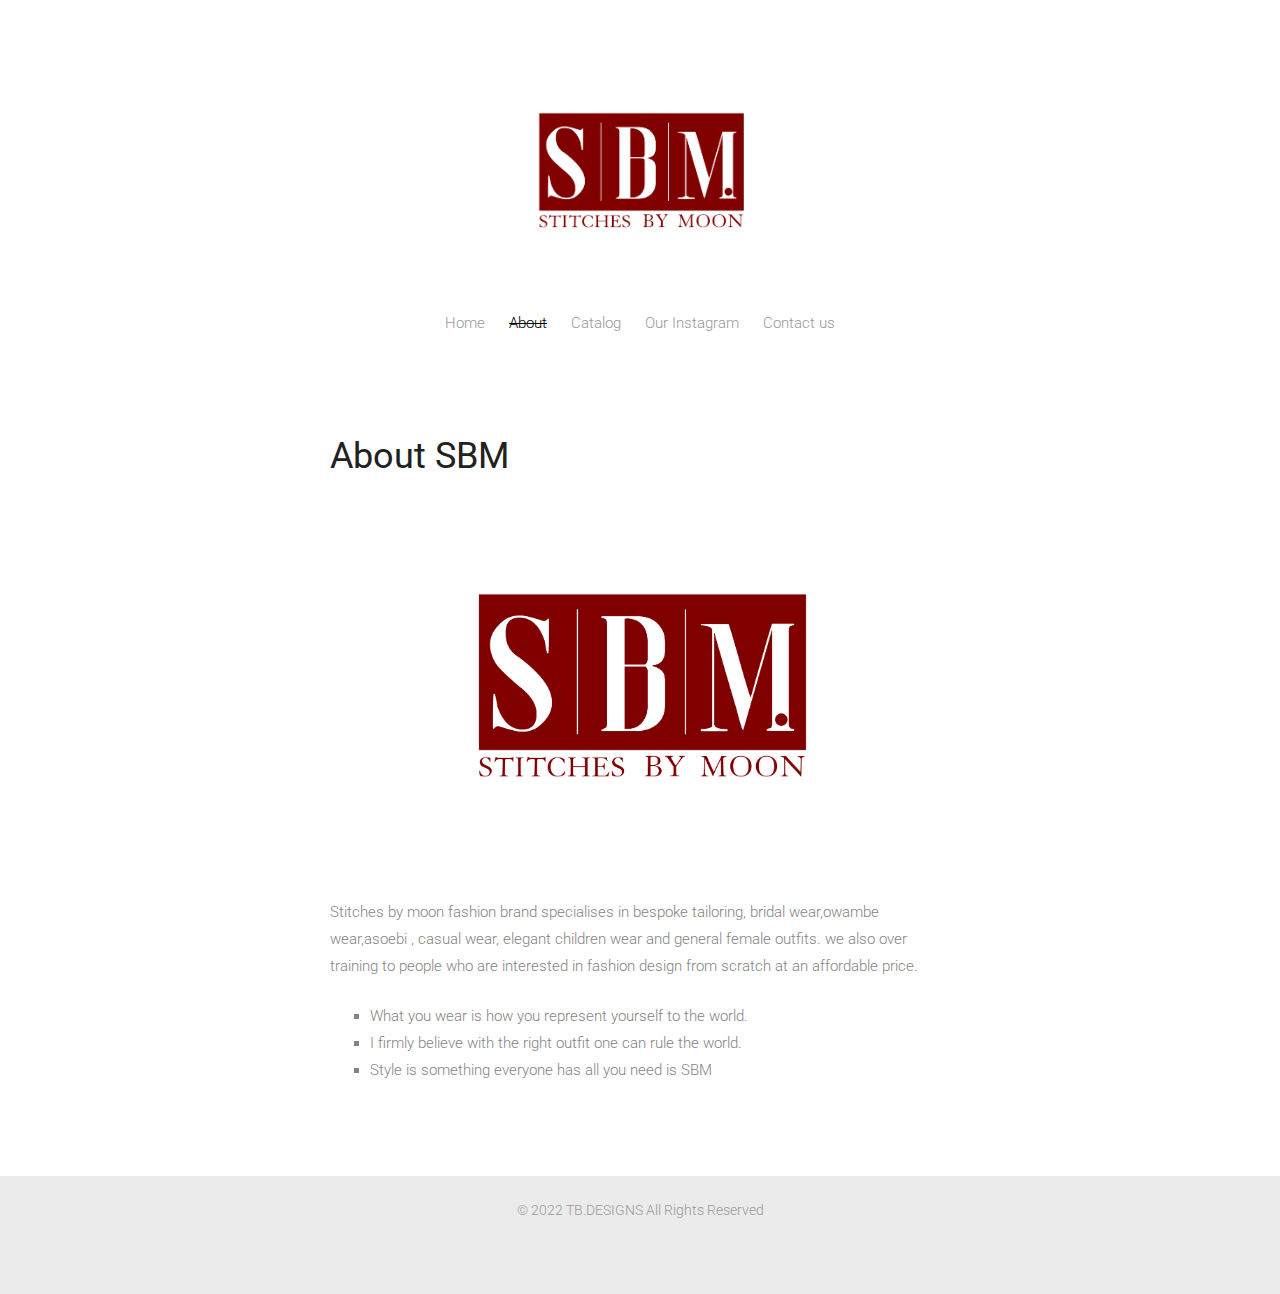
==== about.html @ 2975e03a "Add files via upload" ====
<!DOCTYPE html>
<!--[if lt IE 7]>      <html class="no-js lt-ie9 lt-ie8 lt-ie7"> <![endif]-->
<!--[if IE 7]>         <html class="no-js lt-ie9 lt-ie8"> <![endif]-->
<!--[if IE 8]>         <html class="no-js lt-ie9"> <![endif]-->
<!--[if gt IE 8]><!--> <html class="no-js"> <!--<![endif]-->
	<head>
	<meta charset="utf-8">
	<meta http-equiv="X-UA-Compatible" content="IE=edge">
	<title>ABOUT</title>
	<meta name="viewport" content="width=device-width, initial-scale=1">
	<meta name="description" content="Free HTML5 Template by FREEHTML5.CO" />
	<meta name="keywords" content="free html5, free template, free bootstrap, html5, css3, mobile first, responsive" />
	<meta name="author" content="FREEHTML5.CO" />

  <!-- 
	//////////////////////////////////////////////////////

	FREE HTML5 TEMPLATE 
	DESIGNED & DEVELOPED by FREEHTML5.CO
		
	Website: 		http://freehtml5.co/
	Email: 			info@freehtml5.co
	Twitter: 		http://twitter.com/fh5co
	Facebook: 		https://www.facebook.com/fh5co

	//////////////////////////////////////////////////////
	 -->

  	<!-- Facebook and Twitter integration -->
	<meta property="og:title" content=""/>
	<meta property="og:image" content=""/>
	<meta property="og:url" content=""/>
	<meta property="og:site_name" content=""/>
	<meta property="og:description" content=""/>
	<meta name="twitter:title" content="" />
	<meta name="twitter:image" content="" />
	<meta name="twitter:url" content="" />
	<meta name="twitter:card" content="" />

	<!-- Place favicon.ico and apple-touch-icon.png in the root directory -->
	<link rel="shortcut icon" href="favicon.ico">

	<link href='https://fonts.googleapis.com/css?family=Roboto:400,100,300,700,900' rel='stylesheet' type='text/css'>
	<link href="https://fonts.googleapis.com/css?family=Roboto+Slab:300,400,700" rel="stylesheet">
	
		<!-- Animate.css -->
		<link rel="stylesheet" href="/css/animate.css">
		<!-- Icomoon Icon Fonts-->
		<link rel="stylesheet" href="csss/icomoon.css">
		<!-- Bootstrap  -->
		<link rel="stylesheet" href="csss/bootstrap.css">
		<!-- Superfish -->
		<link rel="stylesheet" href="/css/">
		<!-- Flexslider  -->
		<link rel="stylesheet" href="/css/flexslider.css">
	
		<link rel="stylesheet" href="csss/style.css">
	


	<!-- Modernizr JS -->
	<script src="js/modernizr-2.6.2.min.js"></script>
	<!-- FOR IE9 below -->
	<!--[if lt IE 9]>
	<script src="js/respond.min.js"></script>
	<![endif]-->

	</head>
	<body>

		<header id="fh5co-header" role="banner">
			<div class="container text-center">
				<div id="fh5co-logo">
					<a href="index.html"><img src="/sb lg.jpg" width="250px"></a>
				</div>
				<nav>
					<ul>
						<li><a href="/index.html">Home</a></li>
						<li class="active"><a href="about.html">About</a></li>
						<li><a href="work.html">Catalog</a></li>
					
						<li><a href="https://instagram.com/stitches_bymoon?igshid=YmMyMTA2M2Y=">Our Instagram</a></li>
						<li><a href="https://wa.me/+2348175064028">Contact us</a></li>
					</ul>
				</nav>
			</div>
		</header>
		<!-- END #fh5co-header -->

		<div class="page-content">
			<h1 class="mb0">About SBM</h1>
		
		
			<p class="text-center"><img src="/sb lg.jpg" width="400px"></p>
             <p>Stitches by moon fashion brand specialises in bespoke tailoring, bridal wear,owambe wear,asoebi
				 , casual wear, elegant children wear and general female outfits.
				 we also over training to people who are interested in fashion design from scratch at an affordable price.
				</p>
			<ul class="square">
				<li>What you wear is how you represent yourself to the world.</li>
				<li>I firmly believe with the right outfit one can rule the world.</li>
				<li>Style is something everyone has all you need is SBM</li>
			</ul>
		</div>

		
		<!-- END .container-fluid -->
		<footer id="fh5co-footer" role="contentinfo">
			<div class="container-fluid">
				<div class="footer-content">
					<div class="copyright"><small>&copy; 2022 TB.DESIGNS All Rights Reserved</small></div>
					<div class="social">
						<a href="https://instagram.com/stitches_bymoon?igshid=YmMyMTA2M2Y="><i class="icon-instagram2"></i></a>
						<a href="https://wa.me/+2348175064028"><i class="icon-whatsapp"></i></a>
					</div>
				</div>
			</div>
		</footer>
		<!-- END #fh5co-footer -->
		
	<!-- jQuery -->
	<script src="/jss/jquery.min.js"></script>
	<!-- Bootstrap -->
	<script src="/jss/bootstrap.min.js"></script>
	<!-- masonry -->
	<script src="js/jquery.masonry.min.js"></script>
	<!-- MAIN JS -->
	<script src="js/main.js"></script>

	</body>
</html>
---- csss/icomoon.css ----
@font-face {
    font-family: 'icomoon';
    src:    url('fonts/icomoon.eot?1oniuf');
    src:    url('fonts/icomoon.eot?1oniuf#iefix') format('embedded-opentype'),
        url('fonts/icomoon.ttf?1oniuf') format('truetype'),
        url('fonts/icomoon.woff?1oniuf') format('woff'),
        url('fonts/icomoon.svg?1oniuf#icomoon') format('svg');
    font-weight: normal;
    font-style: normal;
}

[class^="icon-"], [class*=" icon-"] {
    /* use !important to prevent issues with browser extensions that change fonts */
    font-family: 'icomoon' !important;
    speak: none;
    font-style: normal;
    font-weight: normal;
    font-variant: normal;
    text-transform: none;
    line-height: 1;

    /* Better Font Rendering =========== */
    -webkit-font-smoothing: antialiased;
    -moz-osx-font-smoothing: grayscale;
}

.icon-mobile:before {
    content: "\e000";
}
.icon-laptop:before {
    content: "\e001";
}
.icon-desktop:before {
    content: "\e002";
}
.icon-tablet:before {
    content: "\e003";
}
.icon-phone:before {
    content: "\e004";
}
.icon-document:before {
    content: "\e005";
}
.icon-documents:before {
    content: "\e006";
}
.icon-search:before {
    content: "\e007";
}
.icon-clipboard:before {
    content: "\e008";
}
.icon-newspaper:before {
    content: "\e009";
}
.icon-notebook:before {
    content: "\e00a";
}
.icon-book-open:before {
    content: "\e00b";
}
.icon-browser:before {
    content: "\e00c";
}
.icon-calendar:before {
    content: "\e00d";
}
.icon-presentation:before {
    content: "\e00e";
}
.icon-picture:before {
    content: "\e00f";
}
.icon-pictures:before {
    content: "\e010";
}
.icon-video:before {
    content: "\e011";
}
.icon-camera:before {
    content: "\e012";
}
.icon-printer:before {
    content: "\e013";
}
.icon-toolbox:before {
    content: "\e014";
}
.icon-briefcase:before {
    content: "\e015";
}
.icon-wallet:before {
    content: "\e016";
}
.icon-gift:before {
    content: "\e017";
}
.icon-bargraph:before {
    content: "\e018";
}
.icon-grid:before {
    content: "\e019";
}
.icon-expand:before {
    content: "\e01a";
}
.icon-focus:before {
    content: "\e01b";
}
.icon-edit:before {
    content: "\e01c";
}
.icon-adjustments:before {
    content: "\e01d";
}
.icon-ribbon:before {
    content: "\e01e";
}
.icon-hourglass:before {
    content: "\e01f";
}
.icon-lock:before {
    content: "\e020";
}
.icon-megaphone:before {
    content: "\e021";
}
.icon-shield:before {
    content: "\e022";
}
.icon-trophy:before {
    content: "\e023";
}
.icon-flag:before {
    content: "\e024";
}
.icon-map:before {
    content: "\e025";
}
.icon-puzzle:before {
    content: "\e026";
}
.icon-basket:before {
    content: "\e027";
}
.icon-envelope:before {
    content: "\e028";
}
.icon-streetsign:before {
    content: "\e029";
}
.icon-telescope:before {
    content: "\e02a";
}
.icon-gears:before {
    content: "\e02b";
}
.icon-key:before {
    content: "\e02c";
}
.icon-paperclip:before {
    content: "\e02d";
}
.icon-attachment:before {
    content: "\e02e";
}
.icon-pricetags:before {
    content: "\e02f";
}
.icon-lightbulb:before {
    content: "\e030";
}
.icon-layers:before {
    content: "\e031";
}
.icon-pencil:before {
    content: "\e032";
}
.icon-tools:before {
    content: "\e033";
}
.icon-tools-2:before {
    content: "\e034";
}
.icon-scissors:before {
    content: "\e035";
}
.icon-paintbrush:before {
    content: "\e036";
}
.icon-magnifying-glass:before {
    content: "\e037";
}
.icon-circle-compass:before {
    content: "\e038";
}
.icon-linegraph:before {
    content: "\e039";
}
.icon-mic:before {
    content: "\e03a";
}
.icon-strategy:before {
    content: "\e03b";
}
.icon-beaker:before {
    content: "\e03c";
}
.icon-caution:before {
    content: "\e03d";
}
.icon-recycle:before {
    content: "\e03e";
}
.icon-anchor:before {
    content: "\e03f";
}
.icon-profile-male:before {
    content: "\e040";
}
.icon-profile-female:before {
    content: "\e041";
}
.icon-bike:before {
    content: "\e042";
}
.icon-wine:before {
    content: "\e043";
}
.icon-hotairballoon:before {
    content: "\e044";
}
.icon-globe:before {
    content: "\e045";
}
.icon-genius:before {
    content: "\e046";
}
.icon-map-pin:before {
    content: "\e047";
}
.icon-dial:before {
    content: "\e048";
}
.icon-chat:before {
    content: "\e049";
}
.icon-heart:before {
    content: "\e04a";
}
.icon-cloud:before {
    content: "\e04b";
}
.icon-upload:before {
    content: "\e04c";
}
.icon-download:before {
    content: "\e04d";
}
.icon-target:before {
    content: "\e04e";
}
.icon-hazardous:before {
    content: "\e04f";
}
.icon-piechart:before {
    content: "\e050";
}
.icon-speedometer:before {
    content: "\e051";
}
.icon-global:before {
    content: "\e052";
}
.icon-compass:before {
    content: "\e053";
}
.icon-lifesaver:before {
    content: "\e054";
}
.icon-clock:before {
    content: "\e055";
}
.icon-aperture:before {
    content: "\e056";
}
.icon-quote:before {
    content: "\e057";
}
.icon-scope:before {
    content: "\e058";
}
.icon-alarmclock:before {
    content: "\e059";
}
.icon-refresh:before {
    content: "\e05a";
}
.icon-happy:before {
    content: "\e05b";
}
.icon-sad:before {
    content: "\e05c";
}
.icon-facebook:before {
    content: "\e05d";
}
.icon-twitter:before {
    content: "\e05e";
}
.icon-googleplus:before {
    content: "\e05f";
}
.icon-rss:before {
    content: "\e060";
}
.icon-tumblr:before {
    content: "\e061";
}
.icon-linkedin:before {
    content: "\e062";
}
.icon-dribbble:before {
    content: "\e063";
}
.icon-box2:before {
    content: "\ea82";
}
.icon-write:before {
    content: "\ea83";
}
.icon-clock2:before {
    content: "\ea84";
}
.icon-reply2:before {
    content: "\ea85";
}
.icon-reply-all2:before {
    content: "\ea86";
}
.icon-forward2:before {
    content: "\ea87";
}
.icon-flag2:before {
    content: "\ea88";
}
.icon-search2:before {
    content: "\ea89";
}
.icon-trash2:before {
    content: "\ea8a";
}
.icon-envelope2:before {
    content: "\ea8b";
}
.icon-bubble:before {
    content: "\ea8c";
}
.icon-bubbles:before {
    content: "\ea8d";
}
.icon-user2:before {
    content: "\ea8e";
}
.icon-users2:before {
    content: "\ea8f";
}
.icon-cloud2:before {
    content: "\ea90";
}
.icon-download2:before {
    content: "\ea91";
}
.icon-upload2:before {
    content: "\ea92";
}
.icon-rain:before {
    content: "\ea93";
}
.icon-sun:before {
    content: "\ea94";
}
.icon-moon2:before {
    content: "\ea95";
}
.icon-bell2:before {
    content: "\ea96";
}
.icon-folder2:before {
    content: "\ea97";
}
.icon-pin2:before {
    content: "\ea98";
}
.icon-sound2:before {
    content: "\ea99";
}
.icon-microphone:before {
    content: "\ea9a";
}
.icon-camera2:before {
    content: "\ea9b";
}
.icon-image2:before {
    content: "\ea9c";
}
.icon-cog2:before {
    content: "\ea9d";
}
.icon-calendar2:before {
    content: "\ea9e";
}
.icon-book2:before {
    content: "\ea9f";
}
.icon-map-marker:before {
    content: "\eaa0";
}
.icon-store:before {
    content: "\eaa1";
}
.icon-support:before {
    content: "\eaa2";
}
.icon-tag2:before {
    content: "\eaa3";
}
.icon-heart2:before {
    content: "\eaa4";
}
.icon-video-camera:before {
    content: "\eaa5";
}
.icon-trophy2:before {
    content: "\eaa6";
}
.icon-cart:before {
    content: "\eaa7";
}
.icon-eye2:before {
    content: "\eaa8";
}
.icon-cancel:before {
    content: "\eaa9";
}
.icon-chart:before {
    content: "\eaaa";
}
.icon-target2:before {
    content: "\eaab";
}
.icon-printer2:before {
    content: "\eaac";
}
.icon-location2:before {
    content: "\eaad";
}
.icon-bookmark2:before {
    content: "\eaae";
}
.icon-monitor:before {
    content: "\eaaf";
}
.icon-cross2:before {
    content: "\eab0";
}
.icon-plus2:before {
    content: "\eab1";
}
.icon-left:before {
    content: "\eab2";
}
.icon-up:before {
    content: "\eab3";
}
.icon-browser2:before {
    content: "\eab4";
}
.icon-windows:before {
    content: "\eab5";
}
.icon-switch2:before {
    content: "\eab6";
}
.icon-dashboard:before {
    content: "\eab7";
}
.icon-play:before {
    content: "\eab8";
}
.icon-fast-forward:before {
    content: "\eab9";
}
.icon-next:before {
    content: "\eaba";
}
.icon-refresh2:before {
    content: "\eabb";
}
.icon-film:before {
    content: "\eabc";
}
.icon-home2:before {
    content: "\eabd";
}
.icon-add-to-list:before {
    content: "\e901";
}
.icon-classic-computer:before {
    content: "\e902";
}
.icon-controller-fast-backward:before {
    content: "\e903";
}
.icon-creative-commons-attribution:before {
    content: "\e904";
}
.icon-creative-commons-noderivs:before {
    content: "\e905";
}
.icon-creative-commons-noncommercial-eu:before {
    content: "\e906";
}
.icon-creative-commons-noncommercial-us:before {
    content: "\e907";
}
.icon-creative-commons-public-domain:before {
    content: "\e908";
}
.icon-creative-commons-remix:before {
    content: "\e909";
}
.icon-creative-commons-share:before {
    content: "\e90a";
}
.icon-creative-commons-sharealike:before {
    content: "\e90b";
}
.icon-creative-commons:before {
    content: "\e90c";
}
.icon-document-landscape:before {
    content: "\e90d";
}
.icon-remove-user:before {
    content: "\e90e";
}
.icon-warning:before {
    content: "\e90f";
}
.icon-arrow-bold-down:before {
    content: "\e910";
}
.icon-arrow-bold-left:before {
    content: "\e911";
}
.icon-arrow-bold-right:before {
    content: "\e912";
}
.icon-arrow-bold-up:before {
    content: "\e913";
}
.icon-arrow-down:before {
    content: "\e914";
}
.icon-arrow-left:before {
    content: "\e915";
}
.icon-arrow-long-down:before {
    content: "\e916";
}
.icon-arrow-long-left:before {
    content: "\e917";
}
.icon-arrow-long-right:before {
    content: "\e918";
}
.icon-arrow-long-up:before {
    content: "\e919";
}
.icon-arrow-right:before {
    content: "\e91a";
}
.icon-arrow-up:before {
    content: "\e91b";
}
.icon-arrow-with-circle-down:before {
    content: "\e91c";
}
.icon-arrow-with-circle-left:before {
    content: "\e91d";
}
.icon-arrow-with-circle-right:before {
    content: "\e91e";
}
.icon-arrow-with-circle-up:before {
    content: "\e91f";
}
.icon-bookmark:before {
    content: "\e920";
}
.icon-bookmarks:before {
    content: "\e921";
}
.icon-chevron-down:before {
    content: "\e922";
}
.icon-chevron-left:before {
    content: "\e923";
}
.icon-chevron-right:before {
    content: "\e924";
}
.icon-chevron-small-down:before {
    content: "\e925";
}
.icon-chevron-small-left:before {
    content: "\e926";
}
.icon-chevron-small-right:before {
    content: "\e927";
}
.icon-chevron-small-up:before {
    content: "\e928";
}
.icon-chevron-thin-down:before {
    content: "\e929";
}
.icon-chevron-thin-left:before {
    content: "\e92a";
}
.icon-chevron-thin-right:before {
    content: "\e92b";
}
.icon-chevron-thin-up:before {
    content: "\e92c";
}
.icon-chevron-up:before {
    content: "\e92d";
}
.icon-chevron-with-circle-down:before {
    content: "\e92e";
}
.icon-chevron-with-circle-left:before {
    content: "\e92f";
}
.icon-chevron-with-circle-right:before {
    content: "\e930";
}
.icon-chevron-with-circle-up:before {
    content: "\e931";
}
.icon-cloud3:before {
    content: "\e932";
}
.icon-controller-fast-forward:before {
    content: "\e933";
}
.icon-controller-jump-to-start:before {
    content: "\e934";
}
.icon-controller-next:before {
    content: "\e935";
}
.icon-controller-paus:before {
    content: "\e936";
}
.icon-controller-play:before {
    content: "\e937";
}
.icon-controller-record:before {
    content: "\e938";
}
.icon-controller-stop:before {
    content: "\e939";
}
.icon-controller-volume:before {
    content: "\e93a";
}
.icon-dot-single:before {
    content: "\e93b";
}
.icon-dots-three-horizontal:before {
    content: "\e93c";
}
.icon-dots-three-vertical:before {
    content: "\e93d";
}
.icon-dots-two-horizontal:before {
    content: "\e93e";
}
.icon-dots-two-vertical:before {
    content: "\e93f";
}
.icon-download3:before {
    content: "\e940";
}
.icon-emoji-flirt:before {
    content: "\e941";
}
.icon-flow-branch:before {
    content: "\e942";
}
.icon-flow-cascade:before {
    content: "\e943";
}
.icon-flow-line:before {
    content: "\e944";
}
.icon-flow-parallel:before {
    content: "\e945";
}
.icon-flow-tree:before {
    content: "\e946";
}
.icon-install:before {
    content: "\e947";
}
.icon-layers2:before {
    content: "\e948";
}
.icon-open-book:before {
    content: "\e949";
}
.icon-resize-100:before {
    content: "\e94a";
}
.icon-resize-full-screen:before {
    content: "\e94b";
}
.icon-save:before {
    content: "\e94c";
}
.icon-select-arrows:before {
    content: "\e94d";
}
.icon-sound-mute:before {
    content: "\e94e";
}
.icon-sound:before {
    content: "\e94f";
}
.icon-trash:before {
    content: "\e950";
}
.icon-triangle-down:before {
    content: "\e951";
}
.icon-triangle-left:before {
    content: "\e952";
}
.icon-triangle-right:before {
    content: "\e953";
}
.icon-triangle-up:before {
    content: "\e954";
}
.icon-uninstall:before {
    content: "\e955";
}
.icon-upload-to-cloud:before {
    content: "\e956";
}
.icon-upload3:before {
    content: "\e957";
}
.icon-add-user:before {
    content: "\e958";
}
.icon-address:before {
    content: "\e959";
}
.icon-adjust:before {
    content: "\e95a";
}
.icon-air:before {
    content: "\e95b";
}
.icon-aircraft-landing:before {
    content: "\e95c";
}
.icon-aircraft-take-off:before {
    content: "\e95d";
}
.icon-aircraft:before {
    content: "\e95e";
}
.icon-align-bottom:before {
    content: "\e95f";
}
.icon-align-horizontal-middle:before {
    content: "\e960";
}
.icon-align-left:before {
    content: "\e961";
}
.icon-align-right:before {
    content: "\e962";
}
.icon-align-top:before {
    content: "\e963";
}
.icon-align-vertical-middle:before {
    content: "\e964";
}
.icon-archive:before {
    content: "\e965";
}
.icon-area-graph:before {
    content: "\e966";
}
.icon-attachment2:before {
    content: "\e967";
}
.icon-awareness-ribbon:before {
    content: "\e968";
}
.icon-back-in-time:before {
    content: "\e969";
}
.icon-back:before {
    content: "\e96a";
}
.icon-bar-graph:before {
    content: "\e96b";
}
.icon-battery:before {
    content: "\e96c";
}
.icon-beamed-note:before {
    content: "\e96d";
}
.icon-bell:before {
    content: "\e96e";
}
.icon-blackboard:before {
    content: "\e96f";
}
.icon-block:before {
    content: "\e970";
}
.icon-book:before {
    content: "\e971";
}
.icon-bowl:before {
    content: "\e972";
}
.icon-box:before {
    content: "\e973";
}
.icon-briefcase2:before {
    content: "\e974";
}
.icon-browser3:before {
    content: "\e975";
}
.icon-brush:before {
    content: "\e976";
}
.icon-bucket:before {
    content: "\e977";
}
.icon-cake:before {
    content: "\e978";
}
.icon-calculator:before {
    content: "\e979";
}
.icon-calendar3:before {
    content: "\e97a";
}
.icon-camera3:before {
    content: "\e97b";
}
.icon-ccw:before {
    content: "\e97c";
}
.icon-chat2:before {
    content: "\e97d";
}
.icon-check:before {
    content: "\e97e";
}
.icon-circle-with-cross:before {
    content: "\e97f";
}
.icon-circle-with-minus:before {
    content: "\e980";
}
.icon-circle-with-plus:before {
    content: "\e981";
}
.icon-circle:before {
    content: "\e982";
}
.icon-circular-graph:before {
    content: "\e983";
}
.icon-clapperboard:before {
    content: "\e984";
}
.icon-clipboard2:before {
    content: "\e985";
}
.icon-clock3:before {
    content: "\e986";
}
.icon-code:before {
    content: "\e987";
}
.icon-cog:before {
    content: "\e988";
}
.icon-colours:before {
    content: "\e989";
}
.icon-compass2:before {
    content: "\e98a";
}
.icon-copy:before {
    content: "\e98b";
}
.icon-credit-card:before {
    content: "\e98c";
}
.icon-credit:before {
    content: "\e98d";
}
.icon-cross:before {
    content: "\e98e";
}
.icon-cup:before {
    content: "\e98f";
}
.icon-cw:before {
    content: "\e990";
}
.icon-cycle:before {
    content: "\e991";
}
.icon-database:before {
    content: "\e992";
}
.icon-dial-pad:before {
    content: "\e993";
}
.icon-direction:before {
    content: "\e994";
}
.icon-document2:before {
    content: "\e995";
}
.icon-documents2:before {
    content: "\e996";
}
.icon-drink:before {
    content: "\e997";
}
.icon-drive:before {
    content: "\e998";
}
.icon-drop:before {
    content: "\e999";
}
.icon-edit2:before {
    content: "\e99a";
}
.icon-email:before {
    content: "\e99b";
}
.icon-emoji-happy:before {
    content: "\e99c";
}
.icon-emoji-neutral:before {
    content: "\e99d";
}
.icon-emoji-sad:before {
    content: "\e99e";
}
.icon-erase:before {
    content: "\e99f";
}
.icon-eraser:before {
    content: "\e9a0";
}
.icon-export:before {
    content: "\e9a1";
}
.icon-eye:before {
    content: "\e9a2";
}
.icon-feather:before {
    content: "\e9a3";
}
.icon-flag3:before {
    content: "\e9a4";
}
.icon-flash:before {
    content: "\e9a5";
}
.icon-flashlight:before {
    content: "\e9a6";
}
.icon-flat-brush:before {
    content: "\e9a7";
}
.icon-folder-images:before {
    content: "\e9a8";
}
.icon-folder-music:before {
    content: "\e9a9";
}
.icon-folder-video:before {
    content: "\e9aa";
}
.icon-folder:before {
    content: "\e9ab";
}
.icon-forward:before {
    content: "\e9ac";
}
.icon-funnel:before {
    content: "\e9ad";
}
.icon-game-controller:before {
    content: "\e9ae";
}
.icon-gauge:before {
    content: "\e9af";
}
.icon-globe2:before {
    content: "\e9b0";
}
.icon-graduation-cap:before {
    content: "\e9b1";
}
.icon-grid2:before {
    content: "\e9b2";
}
.icon-hair-cross:before {
    content: "\e9b3";
}
.icon-hand:before {
    content: "\e9b4";
}
.icon-heart-outlined:before {
    content: "\e9b5";
}
.icon-heart3:before {
    content: "\e9b6";
}
.icon-help-with-circle:before {
    content: "\e9b7";
}
.icon-help:before {
    content: "\e9b8";
}
.icon-home:before {
    content: "\e9b9";
}
.icon-hour-glass:before {
    content: "\e9ba";
}
.icon-image-inverted:before {
    content: "\e9bb";
}
.icon-image:before {
    content: "\e9bc";
}
.icon-images:before {
    content: "\e9bd";
}
.icon-inbox:before {
    content: "\e9be";
}
.icon-infinity:before {
    content: "\e9bf";
}
.icon-info-with-circle:before {
    content: "\e9c0";
}
.icon-info:before {
    content: "\e9c1";
}
.icon-key2:before {
    content: "\e9c2";
}
.icon-keyboard:before {
    content: "\e9c3";
}
.icon-lab-flask:before {
    content: "\e9c4";
}
.icon-landline:before {
    content: "\e9c5";
}
.icon-language:before {
    content: "\e9c6";
}
.icon-laptop2:before {
    content: "\e9c7";
}
.icon-leaf:before {
    content: "\e9c8";
}
.icon-level-down:before {
    content: "\e9c9";
}
.icon-level-up:before {
    content: "\e9ca";
}
.icon-lifebuoy:before {
    content: "\e9cb";
}
.icon-light-bulb:before {
    content: "\e9cc";
}
.icon-light-down:before {
    content: "\e9cd";
}
.icon-light-up:before {
    content: "\e9ce";
}
.icon-line-graph:before {
    content: "\e9cf";
}
.icon-link:before {
    content: "\e9d0";
}
.icon-list:before {
    content: "\e9d1";
}
.icon-location-pin:before {
    content: "\e9d2";
}
.icon-location:before {
    content: "\e9d3";
}
.icon-lock-open:before {
    content: "\e9d4";
}
.icon-lock2:before {
    content: "\e9d5";
}
.icon-log-out:before {
    content: "\e9d6";
}
.icon-login:before {
    content: "\e9d7";
}
.icon-loop:before {
    content: "\e9d8";
}
.icon-magnet:before {
    content: "\e9d9";
}
.icon-magnifying-glass2:before {
    content: "\e9da";
}
.icon-mail:before {
    content: "\e9db";
}
.icon-man:before {
    content: "\e9dc";
}
.icon-map2:before {
    content: "\e9dd";
}
.icon-mask:before {
    content: "\e9de";
}
.icon-medal:before {
    content: "\e9df";
}
.icon-megaphone2:before {
    content: "\e9e0";
}
.icon-menu:before {
    content: "\e9e1";
}
.icon-message:before {
    content: "\e9e2";
}
.icon-mic2:before {
    content: "\e9e3";
}
.icon-minus:before {
    content: "\e9e4";
}
.icon-mobile2:before {
    content: "\e9e5";
}
.icon-modern-mic:before {
    content: "\e9e6";
}
.icon-moon:before {
    content: "\e9e7";
}
.icon-mouse:before {
    content: "\e9e8";
}
.icon-music:before {
    content: "\e9e9";
}
.icon-network:before {
    content: "\e9ea";
}
.icon-new-message:before {
    content: "\e9eb";
}
.icon-new:before {
    content: "\e9ec";
}
.icon-news:before {
    content: "\e9ed";
}
.icon-note:before {
    content: "\e9ee";
}
.icon-notification:before {
    content: "\e9ef";
}
.icon-old-mobile:before {
    content: "\e9f0";
}
.icon-old-phone:before {
    content: "\e9f1";
}
.icon-palette:before {
    content: "\e9f2";
}
.icon-paper-plane:before {
    content: "\e9f3";
}
.icon-pencil2:before {
    content: "\e9f4";
}
.icon-phone2:before {
    content: "\e9f5";
}
.icon-pie-chart:before {
    content: "\e9f6";
}
.icon-pin:before {
    content: "\e9f7";
}
.icon-plus:before {
    content: "\e9f8";
}
.icon-popup:before {
    content: "\e9f9";
}
.icon-power-plug:before {
    content: "\e9fa";
}
.icon-price-ribbon:before {
    content: "\e9fb";
}
.icon-price-tag:before {
    content: "\e9fc";
}
.icon-print:before {
    content: "\e9fd";
}
.icon-progress-empty:before {
    content: "\e9fe";
}
.icon-progress-full:before {
    content: "\e9ff";
}
.icon-progress-one:before {
    content: "\ea00";
}
.icon-progress-two:before {
    content: "\ea01";
}
.icon-publish:before {
    content: "\ea02";
}
.icon-quote2:before {
    content: "\ea03";
}
.icon-radio:before {
    content: "\ea04";
}
.icon-reply-all:before {
    content: "\ea05";
}
.icon-reply:before {
    content: "\ea06";
}
.icon-retweet:before {
    content: "\ea07";
}
.icon-rocket:before {
    content: "\ea08";
}
.icon-round-brush:before {
    content: "\ea09";
}
.icon-rss2:before {
    content: "\ea0a";
}
.icon-ruler:before {
    content: "\ea0b";
}
.icon-scissors2:before {
    content: "\ea0c";
}
.icon-share-alternitive:before {
    content: "\ea0d";
}
.icon-share:before {
    content: "\ea0e";
}
.icon-shareable:before {
    content: "\ea0f";
}
.icon-shield2:before {
    content: "\ea10";
}
.icon-shop:before {
    content: "\ea11";
}
.icon-shopping-bag:before {
    content: "\ea12";
}
.icon-shopping-basket:before {
    content: "\ea13";
}
.icon-shopping-cart:before {
    content: "\ea14";
}
.icon-shuffle:before {
    content: "\ea15";
}
.icon-signal:before {
    content: "\ea16";
}
.icon-sound-mix:before {
    content: "\ea17";
}
.icon-sports-club:before {
    content: "\ea18";
}
.icon-spreadsheet:before {
    content: "\ea19";
}
.icon-squared-cross:before {
    content: "\ea1a";
}
.icon-squared-minus:before {
    content: "\ea1b";
}
.icon-squared-plus:before {
    content: "\ea1c";
}
.icon-star-outlined:before {
    content: "\ea1d";
}
.icon-star:before {
    content: "\ea1e";
}
.icon-stopwatch:before {
    content: "\ea1f";
}
.icon-suitcase:before {
    content: "\ea20";
}
.icon-swap:before {
    content: "\ea21";
}
.icon-sweden:before {
    content: "\ea22";
}
.icon-switch:before {
    content: "\ea23";
}
.icon-tablet2:before {
    content: "\ea24";
}
.icon-tag:before {
    content: "\ea25";
}
.icon-text-document-inverted:before {
    content: "\ea26";
}
.icon-text-document:before {
    content: "\ea27";
}
.icon-text:before {
    content: "\ea28";
}
.icon-thermometer:before {
    content: "\ea29";
}
.icon-thumbs-down:before {
    content: "\ea2a";
}
.icon-thumbs-up:before {
    content: "\ea2b";
}
.icon-thunder-cloud:before {
    content: "\ea2c";
}
.icon-ticket:before {
    content: "\ea2d";
}
.icon-time-slot:before {
    content: "\ea2e";
}
.icon-tools2:before {
    content: "\ea2f";
}
.icon-traffic-cone:before {
    content: "\ea30";
}
.icon-tree:before {
    content: "\ea31";
}
.icon-trophy3:before {
    content: "\ea32";
}
.icon-tv:before {
    content: "\ea33";
}
.icon-typing:before {
    content: "\ea34";
}
.icon-unread:before {
    content: "\ea35";
}
.icon-untag:before {
    content: "\ea36";
}
.icon-user:before {
    content: "\ea37";
}
.icon-users:before {
    content: "\ea38";
}
.icon-v-card:before {
    content: "\ea39";
}
.icon-video2:before {
    content: "\ea3a";
}
.icon-vinyl:before {
    content: "\ea3b";
}
.icon-voicemail:before {
    content: "\ea3c";
}
.icon-wallet2:before {
    content: "\ea3d";
}
.icon-water:before {
    content: "\ea3e";
}
.icon-500px-with-circle:before {
    content: "\ea3f";
}
.icon-500px:before {
    content: "\ea40";
}
.icon-basecamp:before {
    content: "\ea41";
}
.icon-behance:before {
    content: "\ea42";
}
.icon-creative-cloud:before {
    content: "\ea43";
}
.icon-dropbox:before {
    content: "\ea44";
}
.icon-evernote:before {
    content: "\ea45";
}
.icon-flattr:before {
    content: "\ea46";
}
.icon-foursquare:before {
    content: "\ea47";
}
.icon-google-drive:before {
    content: "\ea48";
}
.icon-google-hangouts:before {
    content: "\ea49";
}
.icon-grooveshark:before {
    content: "\ea4a";
}
.icon-icloud:before {
    content: "\ea4b";
}
.icon-mixi:before {
    content: "\ea4c";
}
.icon-onedrive:before {
    content: "\ea4d";
}
.icon-paypal:before {
    content: "\ea4e";
}
.icon-picasa:before {
    content: "\ea4f";
}
.icon-qq:before {
    content: "\ea50";
}
.icon-rdio-with-circle:before {
    content: "\ea51";
}
.icon-renren:before {
    content: "\ea52";
}
.icon-scribd:before {
    content: "\ea53";
}
.icon-sina-weibo:before {
    content: "\ea54";
}
.icon-skype-with-circle:before {
    content: "\ea55";
}
.icon-skype:before {
    content: "\ea56";
}
.icon-slideshare:before {
    content: "\ea57";
}
.icon-smashing:before {
    content: "\ea58";
}
.icon-soundcloud:before {
    content: "\ea59";
}
.icon-spotify-with-circle:before {
    content: "\ea5a";
}
.icon-spotify:before {
    content: "\ea5b";
}
.icon-swarm:before {
    content: "\ea5c";
}
.icon-vine-with-circle:before {
    content: "\ea5d";
}
.icon-vine:before {
    content: "\ea5e";
}
.icon-vk-alternitive:before {
    content: "\ea5f";
}
.icon-vk-with-circle:before {
    content: "\ea60";
}
.icon-vk:before {
    content: "\ea61";
}
.icon-xing-with-circle:before {
    content: "\ea62";
}
.icon-xing:before {
    content: "\ea63";
}
.icon-yelp:before {
    content: "\ea64";
}
.icon-dribbble-with-circle:before {
    content: "\ea65";
}
.icon-dribbble2:before {
    content: "\ea66";
}
.icon-facebook-with-circle:before {
    content: "\ea67";
}
.icon-facebook2:before {
    content: "\ea68";
}
.icon-flickr-with-circle:before {
    content: "\ea69";
}
.icon-flickr:before {
    content: "\ea6a";
}
.icon-github-with-circle:before {
    content: "\ea6b";
}
.icon-github:before {
    content: "\ea6c";
}
.icon-google-with-circle:before {
    content: "\ea6d";
}
.icon-google:before {
    content: "\ea6e";
}
.icon-instagram-with-circle:before {
    content: "\ea6f";
}
.icon-instagram:before {
    content: "\ea70";
}
.icon-lastfm-with-circle:before {
    content: "\ea71";
}
.icon-lastfm:before {
    content: "\ea72";
}
.icon-linkedin-with-circle:before {
    content: "\ea73";
}
.icon-linkedin2:before {
    content: "\ea74";
}
.icon-pinterest-with-circle:before {
    content: "\ea75";
}
.icon-pinterest:before {
    content: "\ea76";
}
.icon-rdio:before {
    content: "\ea77";
}
.icon-stumbleupon-with-circle:before {
    content: "\ea78";
}
.icon-stumbleupon:before {
    content: "\ea79";
}
.icon-tumblr-with-circle:before {
    content: "\ea7a";
}
.icon-tumblr2:before {
    content: "\ea7b";
}
.icon-twitter-with-circle:before {
    content: "\ea7c";
}
.icon-twitter2:before {
    content: "\ea7d";
}
.icon-vimeo-with-circle:before {
    content: "\ea7e";
}
.icon-vimeo:before {
    content: "\ea7f";
}
.icon-youtube-with-circle:before {
    content: "\ea80";
}
.icon-youtube:before {
    content: "\ea81";
}
.icon-home3:before {
    content: "\eabe";
}
.icon-home22:before {
    content: "\eabf";
}
.icon-home32:before {
    content: "\eac0";
}
.icon-office:before {
    content: "\eac1";
}
.icon-newspaper2:before {
    content: "\eac2";
}
.icon-pencil3:before {
    content: "\eac3";
}
.icon-pencil22:before {
    content: "\eac4";
}
.icon-quill:before {
    content: "\eac5";
}
.icon-pen:before {
    content: "\eac6";
}
.icon-blog:before {
    content: "\eac7";
}
.icon-eyedropper:before {
    content: "\eac8";
}
.icon-droplet:before {
    content: "\eac9";
}
.icon-paint-format:before {
    content: "\eaca";
}
.icon-image3:before {
    content: "\eacb";
}
.icon-images2:before {
    content: "\eacc";
}
.icon-camera4:before {
    content: "\eacd";
}
.icon-headphones:before {
    content: "\eace";
}
.icon-music2:before {
    content: "\eacf";
}
.icon-play2:before {
    content: "\ead0";
}
.icon-film2:before {
    content: "\ead1";
}
.icon-video-camera2:before {
    content: "\ead2";
}
.icon-dice:before {
    content: "\ead3";
}
.icon-pacman:before {
    content: "\ead4";
}
.icon-spades:before {
    content: "\ead5";
}
.icon-clubs:before {
    content: "\ead6";
}
.icon-diamonds:before {
    content: "\ead7";
}
.icon-bullhorn:before {
    content: "\ead8";
}
.icon-connection:before {
    content: "\ead9";
}
.icon-podcast:before {
    content: "\eada";
}
.icon-feed:before {
    content: "\eadb";
}
.icon-mic3:before {
    content: "\eadc";
}
.icon-book3:before {
    content: "\eadd";
}
.icon-books:before {
    content: "\eade";
}
.icon-library:before {
    content: "\eadf";
}
.icon-file-text:before {
    content: "\eae0";
}
.icon-profile:before {
    content: "\eae1";
}
.icon-file-empty:before {
    content: "\eae2";
}
.icon-files-empty:before {
    content: "\eae3";
}
.icon-file-text2:before {
    content: "\eae4";
}
.icon-file-picture:before {
    content: "\eae5";
}
.icon-file-music:before {
    content: "\eae6";
}
.icon-file-play:before {
    content: "\eae7";
}
.icon-file-video:before {
    content: "\eae8";
}
.icon-file-zip:before {
    content: "\eae9";
}
.icon-copy2:before {
    content: "\eaea";
}
.icon-paste:before {
    content: "\eaeb";
}
.icon-stack:before {
    content: "\eaec";
}
.icon-folder3:before {
    content: "\eaed";
}
.icon-folder-open:before {
    content: "\eaee";
}
.icon-folder-plus:before {
    content: "\eaef";
}
.icon-folder-minus:before {
    content: "\eaf0";
}
.icon-folder-download:before {
    content: "\eaf1";
}
.icon-folder-upload:before {
    content: "\eaf2";
}
.icon-price-tag2:before {
    content: "\eaf3";
}
.icon-price-tags:before {
    content: "\eaf4";
}
.icon-barcode:before {
    content: "\eaf5";
}
.icon-qrcode:before {
    content: "\eaf6";
}
.icon-ticket2:before {
    content: "\eaf7";
}
.icon-cart2:before {
    content: "\eaf8";
}
.icon-coin-dollar:before {
    content: "\eaf9";
}
.icon-coin-euro:before {
    content: "\eafa";
}
.icon-coin-pound:before {
    content: "\eafb";
}
.icon-coin-yen:before {
    content: "\eafc";
}
.icon-credit-card2:before {
    content: "\eafd";
}
.icon-calculator2:before {
    content: "\eafe";
}
.icon-lifebuoy2:before {
    content: "\eaff";
}
.icon-phone3:before {
    content: "\eb00";
}
.icon-phone-hang-up:before {
    content: "\eb01";
}
.icon-address-book:before {
    content: "\eb02";
}
.icon-envelop:before {
    content: "\eb03";
}
.icon-pushpin:before {
    content: "\eb04";
}
.icon-location3:before {
    content: "\eb05";
}
.icon-location22:before {
    content: "\eb06";
}
.icon-compass3:before {
    content: "\eb07";
}
.icon-compass22:before {
    content: "\eb08";
}
.icon-map3:before {
    content: "\eb09";
}
.icon-map22:before {
    content: "\eb0a";
}
.icon-history:before {
    content: "\eb0b";
}
.icon-clock4:before {
    content: "\eb0c";
}
.icon-clock22:before {
    content: "\eb0d";
}
.icon-alarm:before {
    content: "\eb0e";
}
.icon-bell3:before {
    content: "\eb0f";
}
.icon-stopwatch2:before {
    content: "\eb10";
}
.icon-calendar4:before {
    content: "\eb11";
}
.icon-printer3:before {
    content: "\eb12";
}
.icon-keyboard2:before {
    content: "\eb13";
}
.icon-display:before {
    content: "\eb14";
}
.icon-laptop3:before {
    content: "\eb15";
}
.icon-mobile3:before {
    content: "\eb16";
}
.icon-mobile22:before {
    content: "\eb17";
}
.icon-tablet3:before {
    content: "\eb18";
}
.icon-tv2:before {
    content: "\eb19";
}
.icon-drawer:before {
    content: "\eb1a";
}
.icon-drawer2:before {
    content: "\eb1b";
}
.icon-box-add:before {
    content: "\eb1c";
}
.icon-box-remove:before {
    content: "\eb1d";
}
.icon-download4:before {
    content: "\eb1e";
}
.icon-upload4:before {
    content: "\eb1f";
}
.icon-floppy-disk:before {
    content: "\eb20";
}
.icon-drive2:before {
    content: "\eb21";
}
.icon-database2:before {
    content: "\eb22";
}
.icon-undo:before {
    content: "\eb23";
}
.icon-redo:before {
    content: "\eb24";
}
.icon-undo2:before {
    content: "\eb25";
}
.icon-redo2:before {
    content: "\eb26";
}
.icon-forward3:before {
    content: "\eb27";
}
.icon-reply3:before {
    content: "\eb28";
}
.icon-bubble2:before {
    content: "\eb29";
}
.icon-bubbles2:before {
    content: "\eb2a";
}
.icon-bubbles22:before {
    content: "\eb2b";
}
.icon-bubble22:before {
    content: "\eb2c";
}
.icon-bubbles3:before {
    content: "\eb2d";
}
.icon-bubbles4:before {
    content: "\eb2e";
}
.icon-user3:before {
    content: "\eb2f";
}
.icon-users3:before {
    content: "\eb30";
}
.icon-user-plus:before {
    content: "\eb31";
}
.icon-user-minus:before {
    content: "\eb32";
}
.icon-user-check:before {
    content: "\eb33";
}
.icon-user-tie:before {
    content: "\eb34";
}
.icon-quotes-left:before {
    content: "\eb35";
}
.icon-quotes-right:before {
    content: "\eb36";
}
.icon-hour-glass2:before {
    content: "\eb37";
}
.icon-spinner:before {
    content: "\eb38";
}
.icon-spinner2:before {
    content: "\eb39";
}
.icon-spinner3:before {
    content: "\eb3a";
}
.icon-spinner4:before {
    content: "\eb3b";
}
.icon-spinner5:before {
    content: "\eb3c";
}
.icon-spinner6:before {
    content: "\eb3d";
}
.icon-spinner7:before {
    content: "\eb3e";
}
.icon-spinner8:before {
    content: "\eb3f";
}
.icon-spinner9:before {
    content: "\eb40";
}
.icon-spinner10:before {
    content: "\eb41";
}
.icon-spinner11:before {
    content: "\eb42";
}
.icon-binoculars:before {
    content: "\eb43";
}
.icon-search3:before {
    content: "\eb44";
}
.icon-zoom-in:before {
    content: "\eb45";
}
.icon-zoom-out:before {
    content: "\eb46";
}
.icon-enlarge:before {
    content: "\eb47";
}
.icon-shrink:before {
    content: "\eb48";
}
.icon-enlarge2:before {
    content: "\eb49";
}
.icon-shrink2:before {
    content: "\eb4a";
}
.icon-key3:before {
    content: "\eb4b";
}
.icon-key22:before {
    content: "\eb4c";
}
.icon-lock3:before {
    content: "\eb4d";
}
.icon-unlocked:before {
    content: "\eb4e";
}
.icon-wrench:before {
    content: "\eb4f";
}
.icon-equalizer:before {
    content: "\eb50";
}
.icon-equalizer2:before {
    content: "\eb51";
}
.icon-cog3:before {
    content: "\eb52";
}
.icon-cogs:before {
    content: "\eb53";
}
.icon-hammer:before {
    content: "\eb54";
}
.icon-magic-wand:before {
    content: "\eb55";
}
.icon-aid-kit:before {
    content: "\eb56";
}
.icon-bug:before {
    content: "\eb57";
}
.icon-pie-chart2:before {
    content: "\eb58";
}
.icon-stats-dots:before {
    content: "\eb59";
}
.icon-stats-bars:before {
    content: "\eb5a";
}
.icon-stats-bars2:before {
    content: "\eb5b";
}
.icon-trophy4:before {
    content: "\eb5c";
}
.icon-gift2:before {
    content: "\eb5d";
}
.icon-glass:before {
    content: "\eb5e";
}
.icon-glass2:before {
    content: "\eb5f";
}
.icon-mug:before {
    content: "\eb60";
}
.icon-spoon-knife:before {
    content: "\eb61";
}
.icon-leaf2:before {
    content: "\eb62";
}
.icon-rocket2:before {
    content: "\eb63";
}
.icon-meter:before {
    content: "\eb64";
}
.icon-meter2:before {
    content: "\eb65";
}
.icon-hammer2:before {
    content: "\eb66";
}
.icon-fire:before {
    content: "\eb67";
}
.icon-lab:before {
    content: "\eb68";
}
.icon-magnet2:before {
    content: "\eb69";
}
.icon-bin:before {
    content: "\eb6a";
}
.icon-bin2:before {
    content: "\eb6b";
}
.icon-briefcase3:before {
    content: "\eb6c";
}
.icon-airplane:before {
    content: "\eb6d";
}
.icon-truck:before {
    content: "\eb6e";
}
.icon-road:before {
    content: "\eb6f";
}
.icon-accessibility:before {
    content: "\eb70";
}
.icon-target3:before {
    content: "\eb71";
}
.icon-shield3:before {
    content: "\eb72";
}
.icon-power:before {
    content: "\eb73";
}
.icon-switch3:before {
    content: "\eb74";
}
.icon-power-cord:before {
    content: "\eb75";
}
.icon-clipboard3:before {
    content: "\eb76";
}
.icon-list-numbered:before {
    content: "\eb77";
}
.icon-list2:before {
    content: "\eb78";
}
.icon-list22:before {
    content: "\eb79";
}
.icon-tree2:before {
    content: "\eb7a";
}
.icon-menu2:before {
    content: "\eb7b";
}
.icon-menu22:before {
    content: "\eb7c";
}
.icon-menu3:before {
    content: "\eb7d";
}
.icon-menu4:before {
    content: "\eb7e";
}
.icon-cloud4:before {
    content: "\eb7f";
}
.icon-cloud-download:before {
    content: "\eb80";
}
.icon-cloud-upload:before {
    content: "\eb81";
}
.icon-cloud-check:before {
    content: "\eb82";
}
.icon-download22:before {
    content: "\eb83";
}
.icon-upload22:before {
    content: "\eb84";
}
.icon-download32:before {
    content: "\eb85";
}
.icon-upload32:before {
    content: "\eb86";
}
.icon-sphere:before {
    content: "\eb87";
}
.icon-earth:before {
    content: "\eb88";
}
.icon-link2:before {
    content: "\eb89";
}
.icon-flag4:before {
    content: "\eb8a";
}
.icon-attachment3:before {
    content: "\eb8b";
}
.icon-eye3:before {
    content: "\eb8c";
}
.icon-eye-plus:before {
    content: "\eb8d";
}
.icon-eye-minus:before {
    content: "\eb8e";
}
.icon-eye-blocked:before {
    content: "\eb8f";
}
.icon-bookmark3:before {
    content: "\eb90";
}
.icon-bookmarks2:before {
    content: "\eb91";
}
.icon-sun2:before {
    content: "\eb92";
}
.icon-contrast:before {
    content: "\eb93";
}
.icon-brightness-contrast:before {
    content: "\eb94";
}
.icon-star-empty:before {
    content: "\eb95";
}
.icon-star-half:before {
    content: "\eb96";
}
.icon-star-full:before {
    content: "\eb97";
}
.icon-heart4:before {
    content: "\eb98";
}
.icon-heart-broken:before {
    content: "\eb99";
}
.icon-man2:before {
    content: "\eb9a";
}
.icon-woman:before {
    content: "\eb9b";
}
.icon-man-woman:before {
    content: "\eb9c";
}
.icon-happy2:before {
    content: "\eb9d";
}
.icon-happy22:before {
    content: "\eb9e";
}
.icon-smile:before {
    content: "\eb9f";
}
.icon-smile2:before {
    content: "\eba0";
}
.icon-tongue:before {
    content: "\eba1";
}
.icon-tongue2:before {
    content: "\eba2";
}
.icon-sad2:before {
    content: "\eba3";
}
.icon-sad22:before {
    content: "\eba4";
}
.icon-wink:before {
    content: "\eba5";
}
.icon-wink2:before {
    content: "\eba6";
}
.icon-grin:before {
    content: "\eba7";
}
.icon-grin2:before {
    content: "\eba8";
}
.icon-cool:before {
    content: "\eba9";
}
.icon-cool2:before {
    content: "\ebaa";
}
.icon-angry:before {
    content: "\ebab";
}
.icon-angry2:before {
    content: "\ebac";
}
.icon-evil:before {
    content: "\ebad";
}
.icon-evil2:before {
    content: "\ebae";
}
.icon-shocked:before {
    content: "\ebaf";
}
.icon-shocked2:before {
    content: "\ebb0";
}
.icon-baffled:before {
    content: "\ebb1";
}
.icon-baffled2:before {
    content: "\ebb2";
}
.icon-confused:before {
    content: "\ebb3";
}
.icon-confused2:before {
    content: "\ebb4";
}
.icon-neutral:before {
    content: "\ebb5";
}
.icon-neutral2:before {
    content: "\ebb6";
}
.icon-hipster:before {
    content: "\ebb7";
}
.icon-hipster2:before {
    content: "\ebb8";
}
.icon-wondering:before {
    content: "\ebb9";
}
.icon-wondering2:before {
    content: "\ebba";
}
.icon-sleepy:before {
    content: "\ebbb";
}
.icon-sleepy2:before {
    content: "\ebbc";
}
.icon-frustrated:before {
    content: "\ebbd";
}
.icon-frustrated2:before {
    content: "\ebbe";
}
.icon-crying:before {
    content: "\ebbf";
}
.icon-crying2:before {
    content: "\ebc0";
}
.icon-point-up:before {
    content: "\ebc1";
}
.icon-point-right:before {
    content: "\ebc2";
}
.icon-point-down:before {
    content: "\ebc3";
}
.icon-point-left:before {
    content: "\ebc4";
}
.icon-warning2:before {
    content: "\ebc5";
}
.icon-notification2:before {
    content: "\ebc6";
}
.icon-question:before {
    content: "\ebc7";
}
.icon-plus3:before {
    content: "\ebc8";
}
.icon-minus2:before {
    content: "\ebc9";
}
.icon-info2:before {
    content: "\ebca";
}
.icon-cancel-circle:before {
    content: "\ebcb";
}
.icon-blocked:before {
    content: "\ebcc";
}
.icon-cross3:before {
    content: "\ebcd";
}
.icon-checkmark:before {
    content: "\ebce";
}
.icon-checkmark2:before {
    content: "\ebcf";
}
.icon-spell-check:before {
    content: "\ebd0";
}
.icon-enter:before {
    content: "\ebd1";
}
.icon-exit:before {
    content: "\ebd2";
}
.icon-play22:before {
    content: "\ebd3";
}
.icon-pause:before {
    content: "\ebd4";
}
.icon-stop:before {
    content: "\ebd5";
}
.icon-previous:before {
    content: "\ebd6";
}
.icon-next2:before {
    content: "\ebd7";
}
.icon-backward:before {
    content: "\ebd8";
}
.icon-forward22:before {
    content: "\ebd9";
}
.icon-play3:before {
    content: "\ebda";
}
.icon-pause2:before {
    content: "\ebdb";
}
.icon-stop2:before {
    content: "\ebdc";
}
.icon-backward2:before {
    content: "\ebdd";
}
.icon-forward32:before {
    content: "\ebde";
}
.icon-first:before {
    content: "\ebdf";
}
.icon-last:before {
    content: "\ebe0";
}
.icon-previous2:before {
    content: "\ebe1";
}
.icon-next22:before {
    content: "\ebe2";
}
.icon-eject:before {
    content: "\ebe3";
}
.icon-volume-high:before {
    content: "\ebe4";
}
.icon-volume-medium:before {
    content: "\ebe5";
}
.icon-volume-low:before {
    content: "\ebe6";
}
.icon-volume-mute:before {
    content: "\ebe7";
}
.icon-volume-mute2:before {
    content: "\ebe8";
}
.icon-volume-increase:before {
    content: "\ebe9";
}
.icon-volume-decrease:before {
    content: "\ebea";
}
.icon-loop2:before {
    content: "\ebeb";
}
.icon-loop22:before {
    content: "\ebec";
}
.icon-infinite:before {
    content: "\ebed";
}
.icon-shuffle2:before {
    content: "\ebee";
}
.icon-arrow-up-left:before {
    content: "\ebef";
}
.icon-arrow-up2:before {
    content: "\ebf0";
}
.icon-arrow-up-right:before {
    content: "\ebf1";
}
.icon-arrow-right2:before {
    content: "\ebf2";
}
.icon-arrow-down-right:before {
    content: "\ebf3";
}
.icon-arrow-down2:before {
    content: "\ebf4";
}
.icon-arrow-down-left:before {
    content: "\ebf5";
}
.icon-arrow-left2:before {
    content: "\ebf6";
}
.icon-arrow-up-left2:before {
    content: "\ebf7";
}
.icon-arrow-up22:before {
    content: "\ebf8";
}
.icon-arrow-up-right2:before {
    content: "\ebf9";
}
.icon-arrow-right22:before {
    content: "\ebfa";
}
.icon-arrow-down-right2:before {
    content: "\ebfb";
}
.icon-arrow-down22:before {
    content: "\ebfc";
}
.icon-arrow-down-left2:before {
    content: "\ebfd";
}
.icon-arrow-left22:before {
    content: "\ebfe";
}
.icon-circle-up:before {
    content: "\e900";
}
.icon-circle-right:before {
    content: "\ebff";
}
.icon-circle-down:before {
    content: "\ec00";
}
.icon-circle-left:before {
    content: "\ec01";
}
.icon-tab:before {
    content: "\ec02";
}
.icon-move-up:before {
    content: "\ec03";
}
.icon-move-down:before {
    content: "\ec04";
}
.icon-sort-alpha-asc:before {
    content: "\ec05";
}
.icon-sort-alpha-desc:before {
    content: "\ec06";
}
.icon-sort-numeric-asc:before {
    content: "\ec07";
}
.icon-sort-numberic-desc:before {
    content: "\ec08";
}
.icon-sort-amount-asc:before {
    content: "\ec09";
}
.icon-sort-amount-desc:before {
    content: "\ec0a";
}
.icon-command:before {
    content: "\ec0b";
}
.icon-shift:before {
    content: "\ec0c";
}
.icon-ctrl:before {
    content: "\ec0d";
}
.icon-opt:before {
    content: "\ec0e";
}
.icon-checkbox-checked:before {
    content: "\ec0f";
}
.icon-checkbox-unchecked:before {
    content: "\ec10";
}
.icon-radio-checked:before {
    content: "\ec11";
}
.icon-radio-checked2:before {
    content: "\ec12";
}
.icon-radio-unchecked:before {
    content: "\ec13";
}
.icon-crop:before {
    content: "\ec14";
}
.icon-make-group:before {
    content: "\ec15";
}
.icon-ungroup:before {
    content: "\ec16";
}
.icon-scissors3:before {
    content: "\ec17";
}
.icon-filter:before {
    content: "\ec18";
}
.icon-font:before {
    content: "\ec19";
}
.icon-ligature:before {
    content: "\ec1a";
}
.icon-ligature2:before {
    content: "\ec1b";
}
.icon-text-height:before {
    content: "\ec1c";
}
.icon-text-width:before {
    content: "\ec1d";
}
.icon-font-size:before {
    content: "\ec1e";
}
.icon-bold:before {
    content: "\ec1f";
}
.icon-underline:before {
    content: "\ec20";
}
.icon-italic:before {
    content: "\ec21";
}
.icon-strikethrough:before {
    content: "\ec22";
}
.icon-omega:before {
    content: "\ec23";
}
.icon-sigma:before {
    content: "\ec24";
}
.icon-page-break:before {
    content: "\ec25";
}
.icon-superscript:before {
    content: "\ec26";
}
.icon-subscript:before {
    content: "\ec27";
}
.icon-superscript2:before {
    content: "\ec28";
}
.icon-subscript2:before {
    content: "\ec29";
}
.icon-text-color:before {
    content: "\ec2a";
}
.icon-pagebreak:before {
    content: "\ec2b";
}
.icon-clear-formatting:before {
    content: "\ec2c";
}
.icon-table:before {
    content: "\ec2d";
}
.icon-table2:before {
    content: "\ec2e";
}
.icon-insert-template:before {
    content: "\ec2f";
}
.icon-pilcrow:before {
    content: "\ec30";
}
.icon-ltr:before {
    content: "\ec31";
}
.icon-rtl:before {
    content: "\ec32";
}
.icon-section:before {
    content: "\ec33";
}
.icon-paragraph-left:before {
    content: "\ec34";
}
.icon-paragraph-center:before {
    content: "\ec35";
}
.icon-paragraph-right:before {
    content: "\ec36";
}
.icon-paragraph-justify:before {
    content: "\ec37";
}
.icon-indent-increase:before {
    content: "\ec38";
}
.icon-indent-decrease:before {
    content: "\ec39";
}
.icon-share2:before {
    content: "\ec3a";
}
.icon-new-tab:before {
    content: "\ec3b";
}
.icon-embed:before {
    content: "\ec3c";
}
.icon-embed2:before {
    content: "\ec3d";
}
.icon-terminal:before {
    content: "\ec3e";
}
.icon-share22:before {
    content: "\ec3f";
}
.icon-mail2:before {
    content: "\ec40";
}
.icon-mail22:before {
    content: "\ec41";
}
.icon-mail3:before {
    content: "\ec42";
}
.icon-mail4:before {
    content: "\ec43";
}
.icon-amazon:before {
    content: "\ec44";
}
.icon-google2:before {
    content: "\ec45";
}
.icon-google22:before {
    content: "\ec46";
}
.icon-google3:before {
    content: "\ec47";
}
.icon-google-plus:before {
    content: "\ec48";
}
.icon-google-plus2:before {
    content: "\ec49";
}
.icon-google-plus3:before {
    content: "\ec4a";
}
.icon-hangouts:before {
    content: "\ec4b";
}
.icon-google-drive2:before {
    content: "\ec4c";
}
.icon-facebook3:before {
    content: "\ec4d";
}
.icon-facebook22:before {
    content: "\ec4e";
}
.icon-instagram2:before {
    content: "\ec4f";
}
.icon-whatsapp:before {
    content: "\ec50";
}
.icon-spotify2:before {
    content: "\ec51";
}
.icon-telegram:before {
    content: "\ec52";
}
.icon-twitter3:before {
    content: "\ec53";
}
.icon-vine2:before {
    content: "\ec54";
}
.icon-vk2:before {
    content: "\ec55";
}
.icon-renren2:before {
    content: "\ec56";
}
.icon-sina-weibo2:before {
    content: "\ec57";
}
.icon-rss3:before {
    content: "\ec58";
}
.icon-rss22:before {
    content: "\ec59";
}
.icon-youtube2:before {
    content: "\ec5a";
}
.icon-youtube22:before {
    content: "\ec5b";
}
.icon-twitch:before {
    content: "\ec5c";
}
.icon-vimeo2:before {
    content: "\ec5d";
}
.icon-vimeo22:before {
    content: "\ec5e";
}
.icon-lanyrd:before {
    content: "\ec5f";
}
.icon-flickr2:before {
    content: "\ec60";
}
.icon-flickr22:before {
    content: "\ec61";
}
.icon-flickr3:before {
    content: "\ec62";
}
.icon-flickr4:before {
    content: "\ec63";
}
.icon-dribbble3:before {
    content: "\ec64";
}
.icon-behance2:before {
    content: "\ec65";
}
.icon-behance22:before {
    content: "\ec66";
}
.icon-deviantart:before {
    content: "\ec67";
}
.icon-500px2:before {
    content: "\ec68";
}
.icon-steam:before {
    content: "\ec69";
}
.icon-steam2:before {
    content: "\ec6a";
}
.icon-dropbox2:before {
    content: "\ec6b";
}
.icon-onedrive2:before {
    content: "\ec6c";
}
.icon-github2:before {
    content: "\ec6d";
}
.icon-npm:before {
    content: "\ec6e";
}
.icon-basecamp2:before {
    content: "\ec6f";
}
.icon-trello:before {
    content: "\ec70";
}
.icon-wordpress:before {
    content: "\ec71";
}
.icon-joomla:before {
    content: "\ec72";
}
.icon-ello:before {
    content: "\ec73";
}
.icon-blogger:before {
    content: "\ec74";
}
.icon-blogger2:before {
    content: "\ec75";
}
.icon-tumblr3:before {
    content: "\ec76";
}
.icon-tumblr22:before {
    content: "\ec77";
}
.icon-yahoo:before {
    content: "\ec78";
}
.icon-yahoo2:before {
    content: "\ec79";
}
.icon-tux:before {
    content: "\ec7a";
}
.icon-appleinc:before {
    content: "\ec7b";
}
.icon-finder:before {
    content: "\ec7c";
}
.icon-android:before {
    content: "\ec7d";
}
.icon-windows2:before {
    content: "\ec7e";
}
.icon-windows8:before {
    content: "\ec7f";
}
.icon-soundcloud2:before {
    content: "\ec80";
}
.icon-soundcloud22:before {
    content: "\ec81";
}
.icon-skype2:before {
    content: "\ec82";
}
.icon-reddit:before {
    content: "\ec83";
}
.icon-hackernews:before {
    content: "\ec84";
}
.icon-wikipedia:before {
    content: "\ec85";
}
.icon-linkedin3:before {
    content: "\ec86";
}
.icon-linkedin22:before {
    content: "\ec87";
}
.icon-lastfm2:before {
    content: "\ec88";
}
.icon-lastfm22:before {
    content: "\ec89";
}
.icon-delicious:before {
    content: "\ec8a";
}
.icon-stumbleupon2:before {
    content: "\ec8b";
}
.icon-stumbleupon22:before {
    content: "\ec8c";
}
.icon-stackoverflow:before {
    content: "\ec8d";
}
.icon-pinterest2:before {
    content: "\ec8e";
}
.icon-pinterest22:before {
    content: "\ec8f";
}
.icon-xing2:before {
    content: "\ec90";
}
.icon-xing22:before {
    content: "\ec91";
}
.icon-flattr2:before {
    content: "\ec92";
}
.icon-foursquare2:before {
    content: "\ec93";
}
.icon-yelp2:before {
    content: "\ec94";
}
.icon-paypal2:before {
    content: "\ec95";
}
.icon-chrome:before {
    content: "\ec96";
}
.icon-firefox:before {
    content: "\ec97";
}
.icon-IE:before {
    content: "\ec98";
}
.icon-edge:before {
    content: "\ec99";
}
.icon-safari:before {
    content: "\ec9a";
}
.icon-opera:before {
    content: "\ec9b";
}
.icon-file-pdf:before {
    content: "\ec9c";
}
.icon-file-openoffice:before {
    content: "\ec9d";
}
.icon-file-word:before {
    content: "\ec9e";
}
.icon-file-excel:before {
    content: "\ec9f";
}
.icon-libreoffice:before {
    content: "\eca0";
}
.icon-html-five:before {
    content: "\eca1";
}
.icon-html-five2:before {
    content: "\eca2";
}
.icon-css3:before {
    content: "\eca3";
}
.icon-git:before {
    content: "\eca4";
}
.icon-codepen:before {
    content: "\eca5";
}
.icon-svg:before {
    content: "\eca6";
}
.icon-IcoMoon:before {
    content: "\eca7";
}
---- csss/style.css ----
@font-face {
  font-family: 'icomoon';
  src: url("../fonts/icomoon/icomoon.eot?srf3rx");
  src: url("../fonts/icomoon/icomoon.eot?srf3rx#iefix") format("embedded-opentype"), url("../fonts/icomoon/icomoon.ttf?srf3rx") format("truetype"), url("../fonts/icomoon/icomoon.woff?srf3rx") format("woff"), url("../fonts/icomoon/icomoon.svg?srf3rx#icomoon") format("svg");
  font-weight: normal;
  font-style: normal;
}
/* =======================================================
*
* 	Template Style 
*	Edit this section
*
* ======================================================= */
body {
  font-family: "Roboto", Arial, serif;
  line-height: 1.8;
  font-size: 16px;
  background: #fff;
  color: #848484;
  font-weight: 300;
  overflow-x: hidden;
}
body.fh5co-offcanvas {
  overflow: hidden;
}

a {
  color: #2da9d7;
  -webkit-transition: 0.5s;
  -o-transition: 0.5s;
  transition: 0.5s;
}
a:hover {
  text-decoration: none !important;
  color: #2da9d7 !important;
}
a:active, a:focus {
  outline: none;
}

p, ul, ol {
  margin-bottom: 1.5em;
  font-size: 15px;
  color: #848484;
  font-family: "Roboto", Arial, serif;
}

h1, h2, h3, h4, h5, h6 {
  color: #212121;
  font-family: "Roboto", Arial, serif;
  font-weight: 400;
  margin: 0 0 20px 0;
}

figure {
  margin-bottom: 2em;
}

::-webkit-selection {
  color: #fcfcfc;
  background: #2da9d7;
}

::-moz-selection {
  color: #fcfcfc;
  background: #2da9d7;
}

::selection {
  color: #fcfcfc;
  background: #2da9d7;
}

#fh5co-header {
  padding-top: 40px;
  margin-bottom: 30px;
}
#fh5co-header #fh5co-logo img {
  max-width: 100%;
}
#fh5co-header nav {
  padding-top: 20px;
}
#fh5co-header nav ul {
  padding: 0;
  margin: 0;
}
#fh5co-header nav ul li {
  padding: 0;
  margin: 0;
  display: -moz-inline-stack;
  display: inline-block;
  zoom: 1;
  *display: inline;
  list-style: none;
  font-size: 15px;
}
#fh5co-header nav ul li a {
  color: #999999 !important;
  padding: 10px;
}
@media screen and (max-width: 480px) {
  #fh5co-header nav ul li a {
    padding: 5px;
  }
}
#fh5co-header nav ul li a:hover, #fh5co-header nav ul li a:active, #fh5co-header nav ul li a:focus {
  color: #000 !important;
  text-decoration: none;
  outline: none;
}
#fh5co-header nav ul li.active a {
  text-decoration: line-through !important;
  color: black !important;
}

.fh5co-projects-feed, .footer-content {
  margin: 0 auto;
  max-width: 1400px;
}

.fh5co-projects-feed .fh5co-project {
  float: left;
  margin: 20px 20px 20px;
  width: 290px;
}
@media screen and (max-width: 480px) {
  .fh5co-projects-feed .fh5co-project {
    margin: 10px 10px 10px;
  }
}
.fh5co-projects-feed .fh5co-project > a {
  display: block;
  text-align: center;
}
.fh5co-projects-feed .fh5co-project > a img {
  margin-bottom: 30px;
}
.fh5co-projects-feed .fh5co-project > a h2 {
  font-size: 14px;
  color: #999999;
  -webkit-transition: 0.3s;
  -o-transition: 0.3s;
  transition: 0.3s;
}
.fh5co-projects-feed .fh5co-project > a:hover h2, .fh5co-projects-feed .fh5co-project > a:active h2, .fh5co-projects-feed .fh5co-project > a:focus h2 {
  color: #000;
}

.masonry,
.masonry .masonry-brick {
  -webkit-transition-duration: 0.7s;
  transition-duration: 0.7s;
}

.masonry {
  -webkit-transition-property: height, width;
  transition-property: height, width;
}

.masonry .masonry-brick {
  -webkit-transition-property: left, right, top;
  transition-property: left, right, top;
}

.page-content {
  margin: 0 auto;
  max-width: 620px;
  width: 100%;
  padding-top: 70px;
  padding-bottom: 70px;
}
.page-content img {
  max-width: 100%;
}
@media screen and (max-width: 768px) {
  .page-content {
    padding-left: 15px;
    padding-right: 15px;
  }
}
.page-content .mb0 {
  margin-bottom: 0;
}
.page-content .meta {
  margin-bottom: 20px;
}
.page-content .meta span {
  color: #bfbfbf;
}
.page-content .meta a {
  color: #bfbfbf;
}
.page-content .meta a:hover, .page-content .meta a:active, .page-content .meta a:focus {
  color: #000 !important;
}
@media screen and (max-width: 480px) {
  .page-content {
    padding-top: 30px;
    padding-bottom: 30px;
  }
}

#fh5co-footer {
  float: left;
  width: 100%;
  background: #ebebeb;
  padding-top: 20px;
  padding-bottom: 20px;
  text-align: center;
  color: #999999;
}
#fh5co-footer a {
  color: #bfbfbf;
}
#fh5co-footer a:hover, #fh5co-footer a:active, #fh5co-footer a:focus {
  color: #000 !important;
}
#fh5co-footer .social {
  margin-top: 20px;
}
#fh5co-footer .social a {
  padding: 10px;
  color: #999999 !important;
}
@media screen and (max-width: 480px) {
  #fh5co-footer .social a {
    padding: 5px;
  }
}
#fh5co-footer .social a:hover, #fh5co-footer .social a:active, #fh5co-footer .social a:focus {
  color: #000 !important;
}

.square {
  list-style: square;
}

.pt70 {
  padding-top: 70px;
}
@media screen and (max-width: 480px) {
  .pt70 {
    padding-top: 30px;
  }
}

.pb70 {
  padding-bottom: 70px;
}
@media screen and (max-width: 480px) {
  .pb70 {
    padding-bottom: 30px;
  }
}

/*# sourceMappingURL=style.css.map */
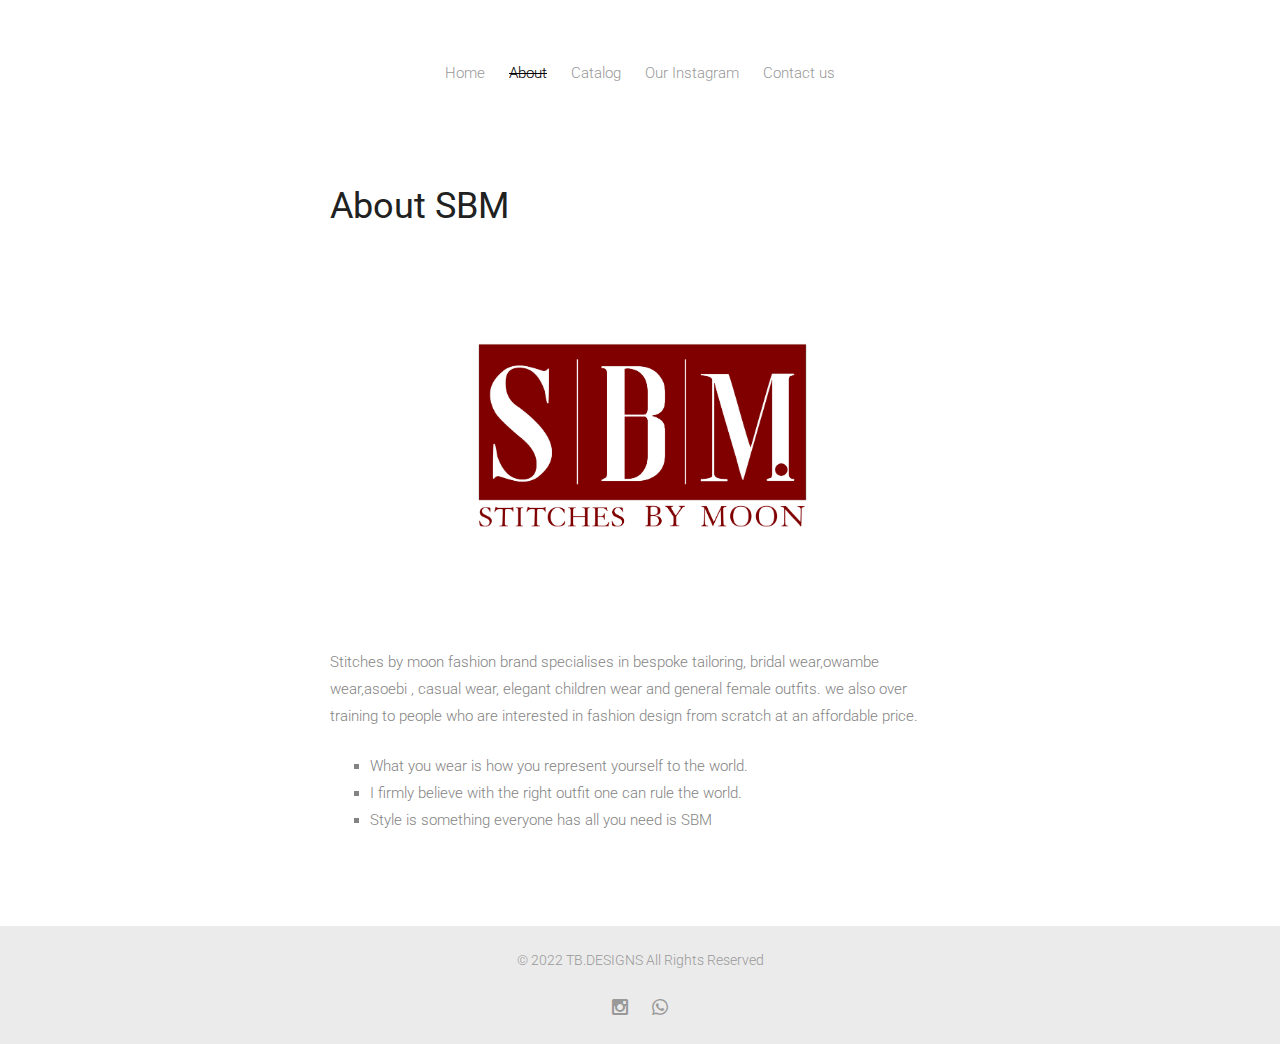
==== commit 334d785a: "Update about.html" ====
--- a/about.html
+++ b/about.html
@@ -71,9 +71,7 @@
 
 		<header id="fh5co-header" role="banner">
 			<div class="container text-center">
-				<div id="fh5co-logo">
-					<a href="index.html"><img src="/sb lg.jpg" width="250px"></a>
-				</div>
+				
 				<nav>
 					<ul>
 						<li><a href="/index.html">Home</a></li>
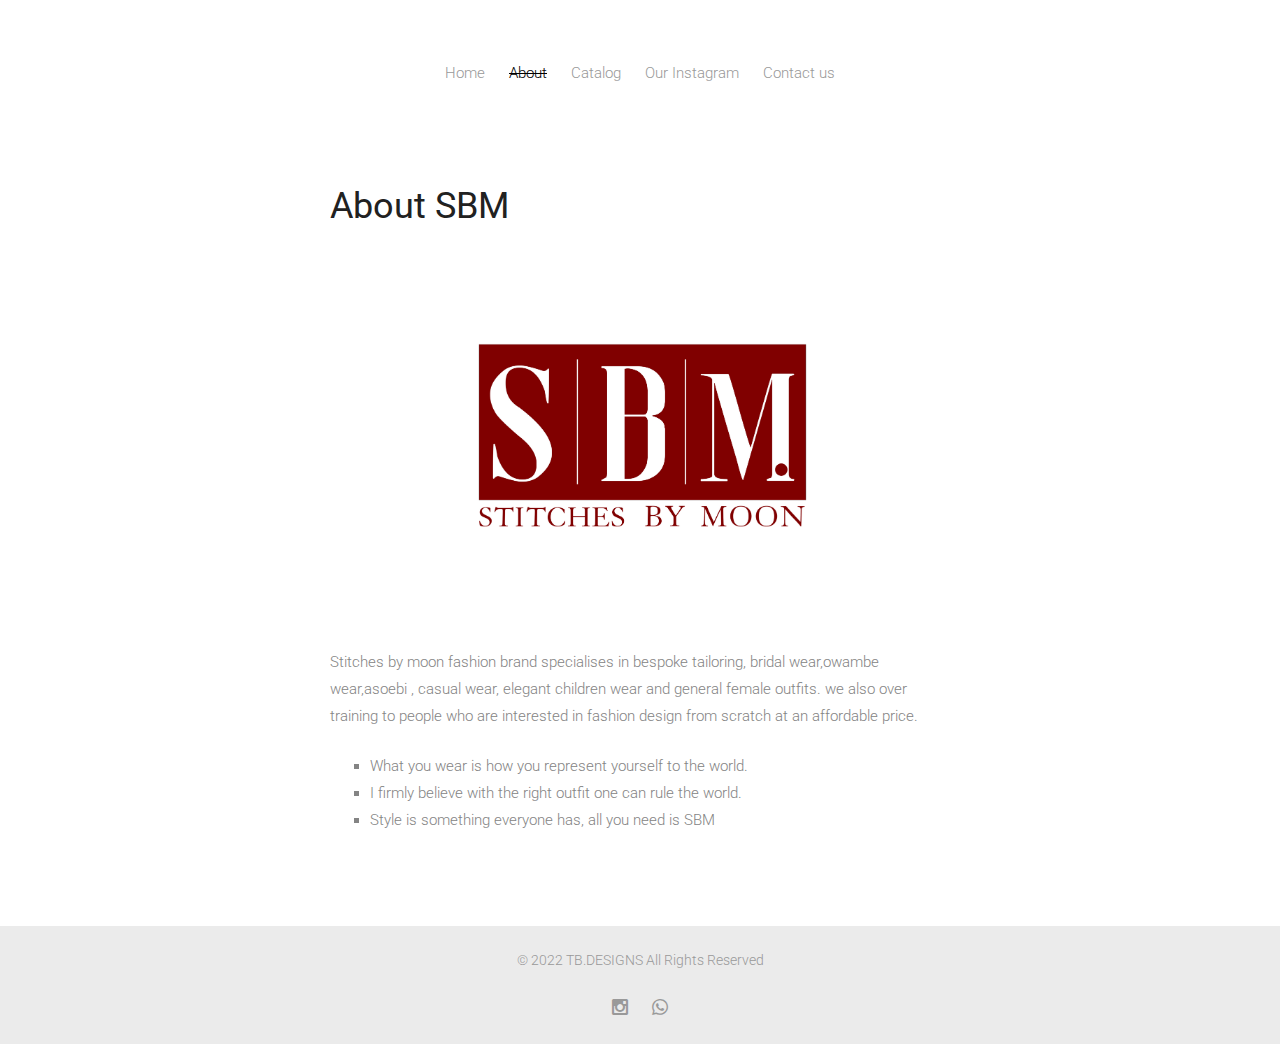
==== commit 184aa13e: "Update about.html" ====
--- a/about.html
+++ b/about.html
@@ -98,7 +98,7 @@
 			<ul class="square">
 				<li>What you wear is how you represent yourself to the world.</li>
 				<li>I firmly believe with the right outfit one can rule the world.</li>
-				<li>Style is something everyone has all you need is SBM</li>
+				<li>Style is something everyone has, all you need is SBM</li>
 			</ul>
 		</div>
 
